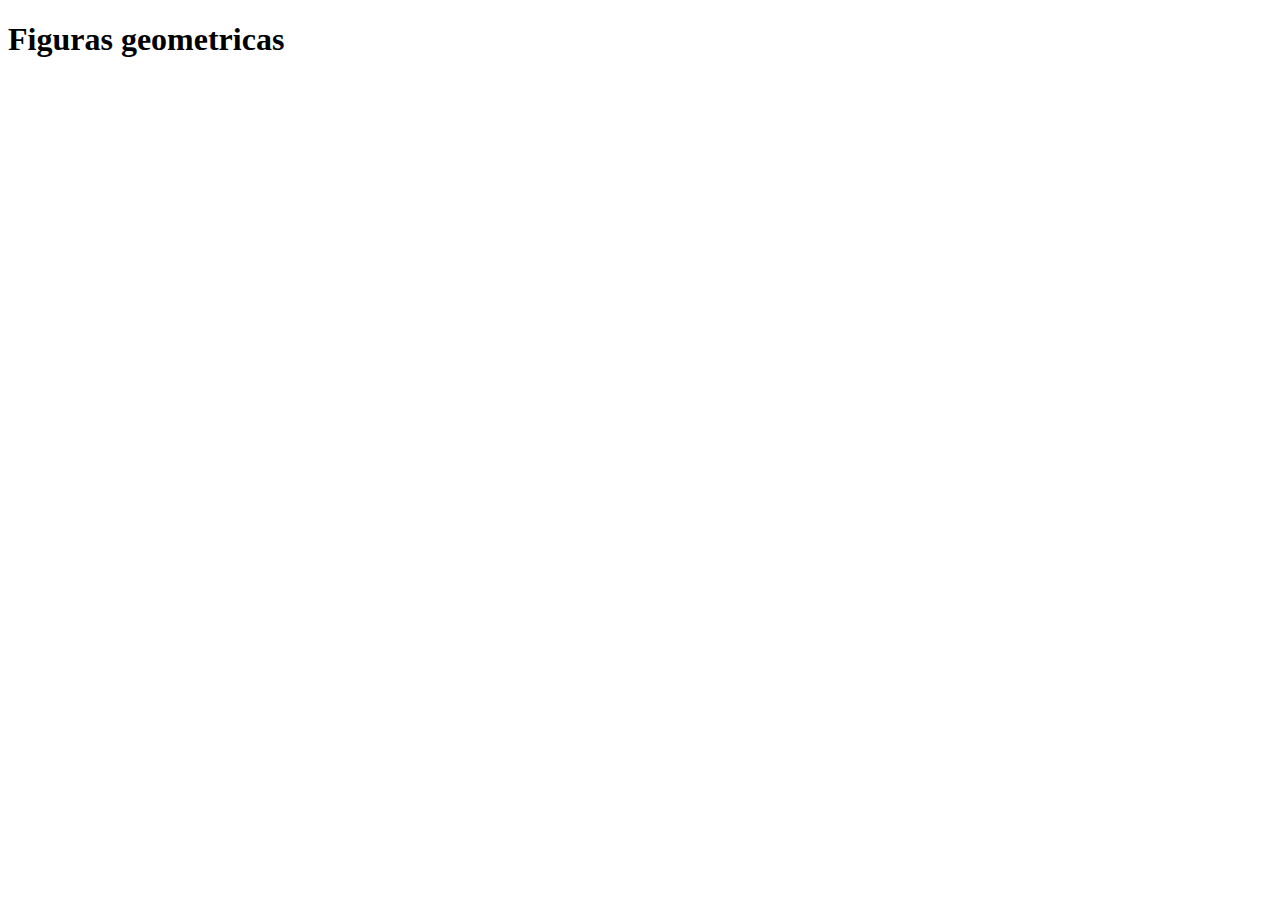
==== figuras.html @ ea985511 "integrando js a html" ====
<!DOCTYPE html>
<html lang="en">
<head>
	<meta charset="UTF-8">
	<meta http-equiv="X-UA-Compatible" content="IE=edge">
	<meta name="viewport" content="width=device-width, initial-scale=1.0">
	<title>Figuras geometricas</title>
</head>
<body>
	<h1>Figuras geometricas</h1>
	<script src="./figuras.js"></script>
</body>
</html>
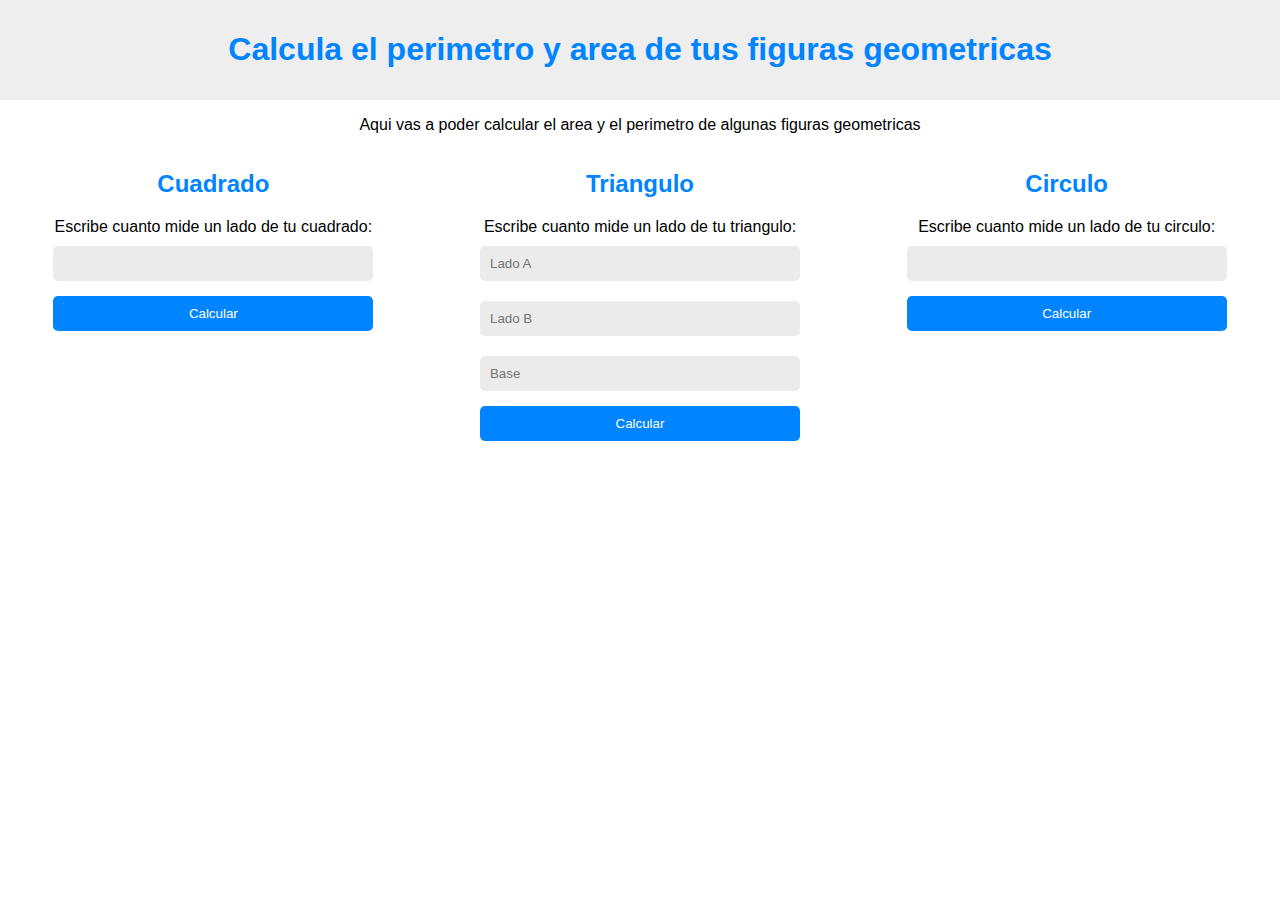
==== commit ee0272a7: "parte final, con funciones para resolver perimetro y area" ====
--- a/figuras.html
+++ b/figuras.html
@@ -4,10 +4,46 @@
 	<meta charset="UTF-8">
 	<meta http-equiv="X-UA-Compatible" content="IE=edge">
 	<meta name="viewport" content="width=device-width, initial-scale=1.0">
+	<link rel="stylesheet" href="./style.css">
 	<title>Figuras geometricas</title>
 </head>
 <body>
-	<h1>Figuras geometricas</h1>
+	<header class="header">
+		<h1>Calcula el perimetro y area de tus figuras geometricas</h1>
+	</header>
+	<p>Aqui vas a poder calcular el area y el perimetro de algunas figuras geometricas</p>
+
+	<div class="flex">
+		<section class="cube">
+			<h2>Cuadrado</h2>
+			<form class="form">
+				<label for="inputCube">Escribe cuanto mide un lado de tu cuadrado:</label>
+				<input id="inputCube" type="number">
+				<button type="button" onclick="calcularCuadrado()">Calcular</button>
+			</form>
+		</section>
+
+		<section class="triangle">
+			<h2>Triangulo</h2>
+			<form class="form">
+				<label for="ladoA">Escribe cuanto mide un lado de tu triangulo:</label>
+				<input id="ladoA" type="number" placeholder="Lado A">
+				<input id="ladoB" type="number" placeholder="Lado B">
+				<input id="base" type="number" placeholder="Base">
+				<button type="button" onclick="calcularTriangulo()">Calcular</button>
+			</form>
+		</section>
+
+		<section class="circle">
+			<h2>Circulo</h2>
+			<form class="form">
+				<label for="inputCircle">Escribe cuanto mide un lado de tu circulo:</label>
+				<input id="inputCircle" type="number">
+				<button type="button" onclick="calcularCirculo()">Calcular</button>
+			</form>
+		</section>
+	</div>
+
 	<script src="./figuras.js"></script>
 </body>
 </html>--- a/style.css
+++ b/style.css
@@ -0,0 +1,44 @@
+body {
+	text-align: center;
+	font-family: Arial, Helvetica, sans-serif;
+	margin: 0;
+}
+
+h1, h2 {
+	color: #0084ff;
+}
+
+.header {
+	background-color: #eeeeee;
+	padding: 10px;
+	margin: 0;
+}
+
+.form {
+	display: flex;
+	flex-direction: column;
+	width: 320px;
+	margin: 0 auto;
+}
+
+input {
+	padding: 10px;
+	border: none;
+	border-radius: 5px;
+	background-color: rgba(226, 226, 226, 0.7);
+	margin: 10px 0;
+}
+
+button {
+	padding: 10px;
+	background-color: #0084ff;
+	border: none;
+	border-radius: 5px;
+	margin: 5px 0;
+	color: #fff;
+}
+
+.flex {
+	display: grid;
+	grid-template-columns: repeat(3, 1fr);
+}